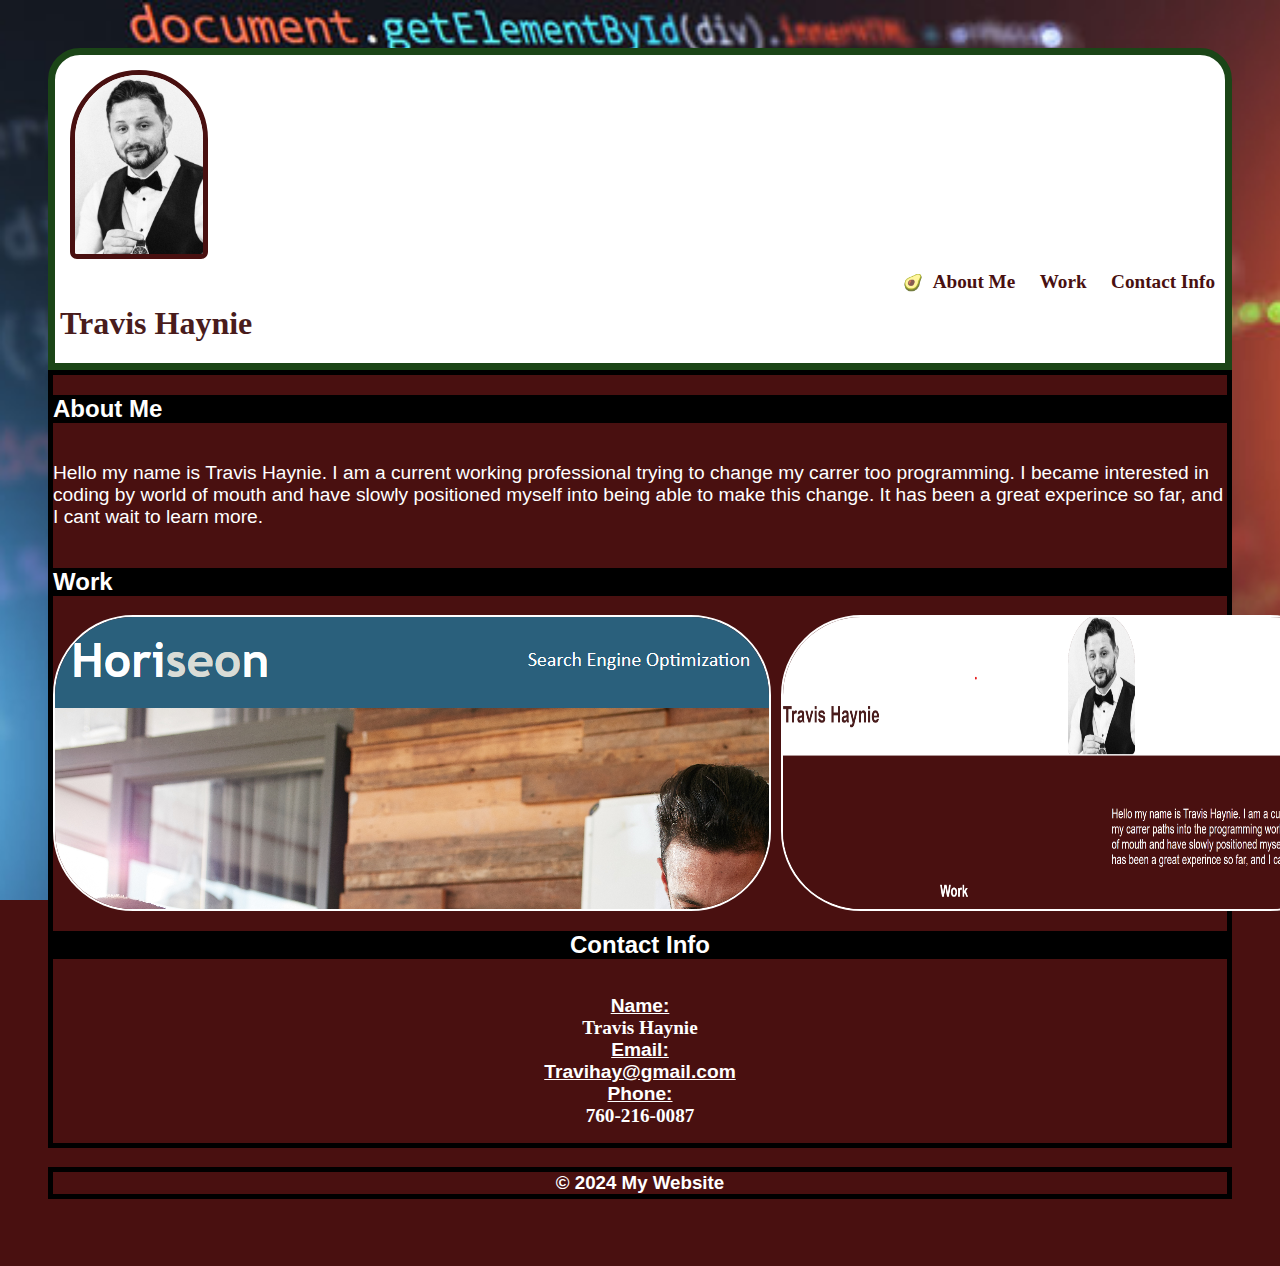
==== index.html @ 45ec3ac9 "changes to html" ====
<!DOCTYPE html>
<html lang="en">
<head>
    <meta charset="UTF-8">
    <meta name="viewport" content="width=device-width, initial-scale=1.0">
    <title>Portfolio</title>
    <link rel="stylesheet" href="./assets/css/style.css" />
</head>
<body>
    <header>
        <img  class= "photo" src="./assets/imgs/IMG_0904.JPG" alt="photo of a person">
      <h1>Travis Haynie</h1>
            <nav>
                <ul>
                     <a href="style.css"><a href="#About-me"><li>About Me</li></a></a>
                     <a href="#work-info"><li>Work</li></a>
                     <a href="#Contact-info"><li>Contact Info</li></a>
                </ul>
                
            </nav>
    </header>
    <main class="picture">
        <article class="containter-1">
            <section>
           <h2 id="About-me">About Me</h2>
                <p class="about-me">Hello my name is Travis Haynie. I am a current working professional trying to change my carrer too programming. I became interested in coding by world of mouth and have slowly positioned myself into being able to make this change. It has been a great experince so far, and I cant wait to learn more.</p>
            </section>
            </article>
       <article>
            <section>
        <h2 class="work-info" id="work-info">Work</h2>
            <a class="git-hub" href="https://travishaynie.github.io/MindGAMES-1/">
                <div>
                <img class="horiseon" src="./assets/imgs/Screenshot 2024-05-18 192014.png" alt="group of people sitting around at table looking at stuff">
                <img  class= portfolio src="./assets/imgs/portfolio picture.png" alt="picture of a portfolio page">
                </div>
            </a>
            </section>
       </article>
       <article>
            <section>
                
                <h2 class="contact-info" id="Contact-info">Contact Info</h2>
                    <ul class="contact">
                        <li class="contact"><strong>Name:</strong>Travis Haynie</li>
                        <li class="contact"><strong>Email:</strong><a class="email" href="mailto:Travihay@gmail.com"> Travihay@gmail.com</a></li>
                        <li class="contact"><strong>Phone:</strong>760-216-0087</li>
                    </ul>
              </section>
       </article>
    </main>
    <footer>
        <h3>
            <p class="footer">&copy; 2024 My Website</p>
        </h3>
    </footer>
</body>
</html>
---- assets/css/style.css ----
:root {
    --light:white;
    --dark: rgb(27, 69, 23);
    --med: rgb(73, 16, 16);
}

* {
    background-color:var(--med);
    font-family:sans-serif;
    color:var(--light);
}

body {
    margin: 0;
    padding: 3rem;
    background: url('../imgs/360_F_225084966_hhswkk9GgkAKcr2p1n69aaiI1jETbZO9.jpg') no-repeat center center fixed;
    background-size: cover;
    background-color:var(--med);
    
}


header {
     display:flex;
     flex-direction: row;
      justify-content:space-between;
      background-color:var(--light);
      border-bottom: 5px solid black;
      font-family: serif;
      border-radius: 2rem 2rem 0em 0rem;
      border: 7px solid var(--dark);
}

 h1 { 
    background-color: var(--light);
    margin-top:250px;
    margin-left:5px;
    font-family:serif;
    text-align: center;
    color:rgb(73, 28, 28);
}

.photo {
    top:70px;
    left:70px;
    width: 10%;
    border-radius:10rem 10rem 1rem 1rem;
    position: absolute;
    border:5px solid var(--med);
}

 nav {
    margin-top:200px;
    background-color:var;
    background-color: var(--light);
}

ul {
    align-items: end;
    background-color: var(--light);
}

a[href$="style.css"]::before {
    content:"🥑";
    display: inline-block;
    background-color: var(--light);
}

li {
    display:inline;
    padding: 0 10px;
    font-size: larger;
    font-weight: bold;
    font-family:serif;
    background-color: var(--light);
    color:var(--med);
}

li:hover {
    color:var(--dark);
}

a:hover {
    color:var(--dark);
    cursor: grab;
}


section {
    display:flex;
    flex-direction: column;
    flex-wrap: wrap;
    justify-content:center;
    
}

main {
    border:5px solid black;
}
h2 {
    color:var(--light);
    background-color: black;
   
    
}

.about-me {
    font-size: larger;
    text-decoration:none;
}


.horiseon {
    border-radius: 5rem;
    border: 2px solid;
    margin:auto; 
    transition: box-shadow .1;
}

 .horiseon:hover, .portfolio:hover {
    box-shadow: 0 0 20px greenyellow;
}

.git-hub {
    background-color: var(--med);
}

div {
    display: flex;
    justify-content: space-around;
    margin-right:20px;

    
}
.portfolio {
    width: 49%;
    border-radius:5rem;
    border: 2px solid;
    margin-left:10px;
    transition: 0.5s ease-in-out;
 
}

h2:hover {
    color:var(--dark);
}

.contact {
    display:flex;
    flex-direction:column;
    background-color: var(--med);
    color:var(--light);
    align-items: center;
    margin-right:20px;
}

.contact-info {
    text-align: center;
}

strong {
    text-decoration: underline;
}

footer {
    text-align: center;
    margin:0;
}

.footer {
    border: 5px solid black;
}
@media screen and (max-width: 1000px) {
  
    header {
        display:flex;
        flex-direction: column;
        align-items: center;
        width: 98%;
    }
    
    .photo {
        justify-content: center;
        position: relative;
        margin-right: 125px;
        margin-bottom: 100px;
    }

     a {
        background-color: var(--light);
    }
    .email {
        background-color: var(--med);
    }

    li {
        margin-right:30px;
    }
  

    nav > .code {
        display: block;
        position:absolute;
        top: 0;
        left: 0;
        width: 100%;
        height: 100%;
        min-height: 100vh;
        object-fit: cover;
        z-index: -1;
    }

    nav {
        margin:0;
    }
    
    h1 {
        margin:auto;
        text-align: center;
        
    }

    section {
    display: flex;
    text-align: center;
  }


    .portfolio, .horiseon{
   width:50%;
   position: static;
  }

}

@media screen and (max-width: 750px) {
    header{
        display:flex;
        flex-direction: column;
        align-items: center;
        width: 97%;
    }

}
    
@media screen and (max-width: 600px) {
    header{
        display:flex;
        flex-direction: column;
        align-items: center;
        width: 96%;
    }
    ul {
        display: flex;
        flex-wrap: wrap;
        
    }

    li {
        align-items: end;
        margin:0;
       
    }

    a[href$="style.css"]::before {
        content:"🥑";
        display: inline;
        background-color: var(--light);
    }
    



}
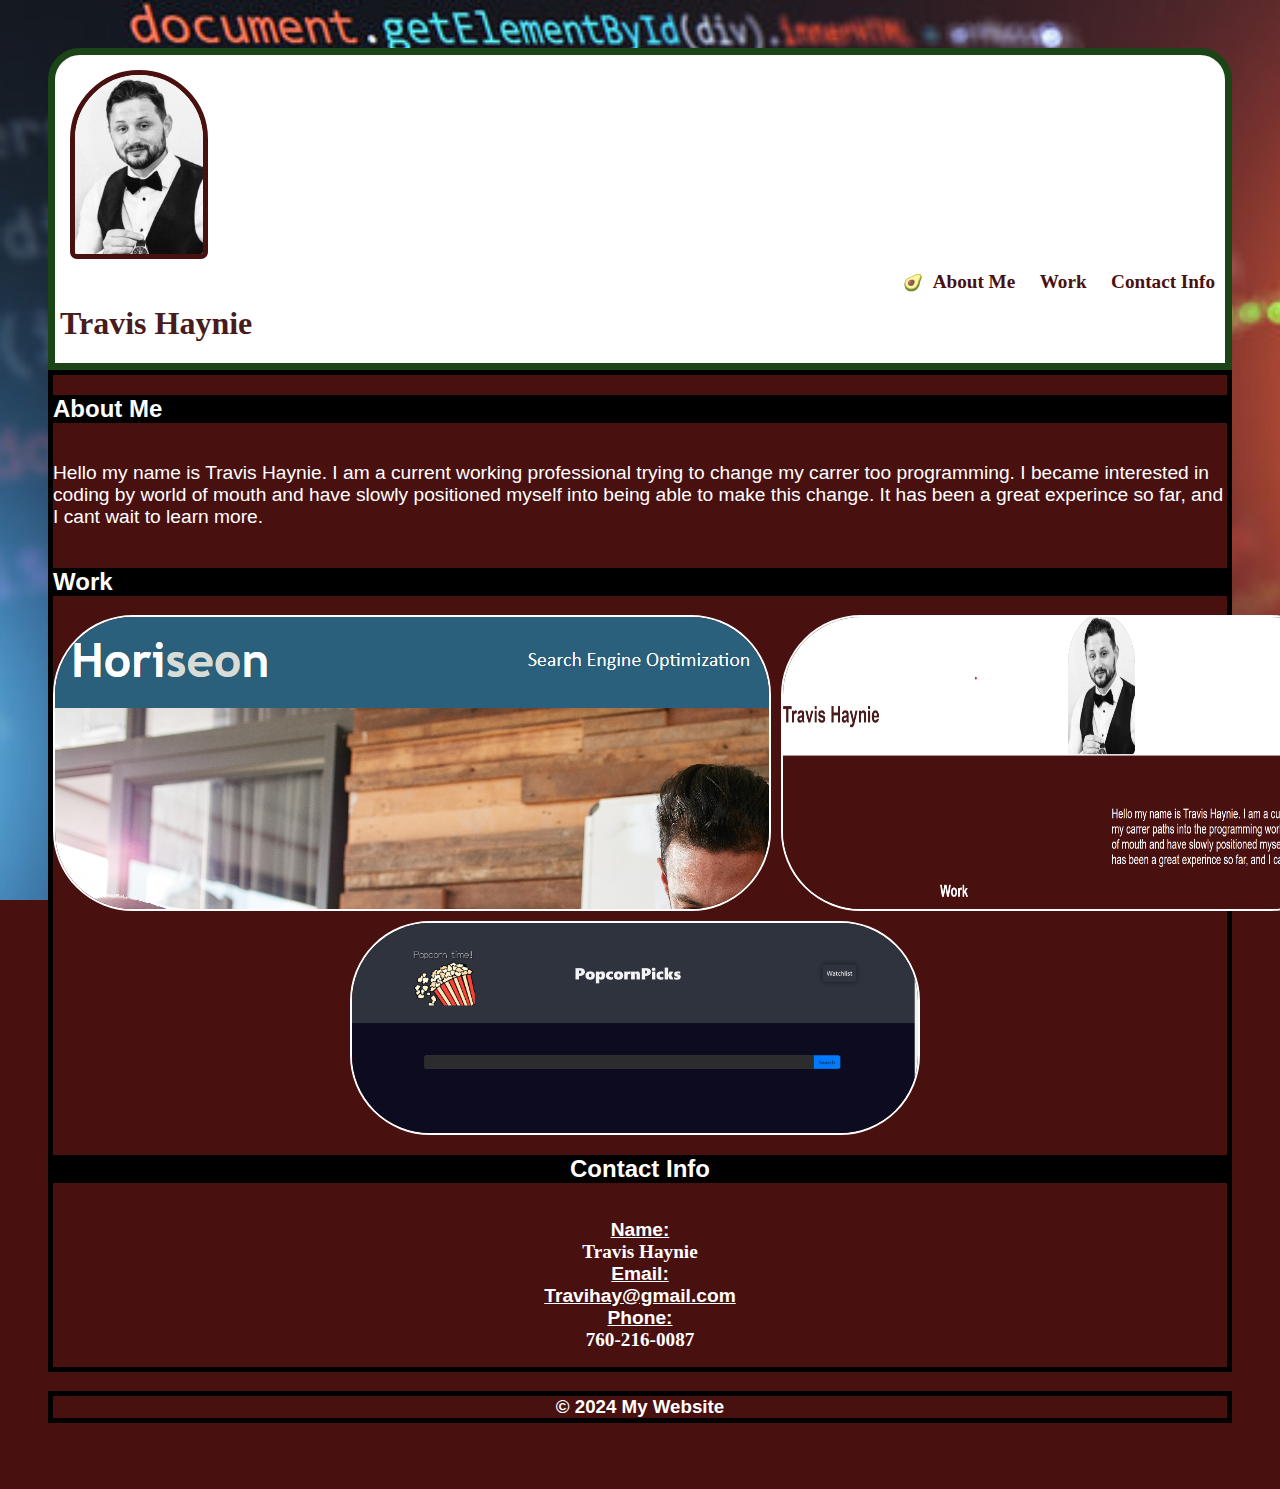
==== commit 4487fd7c: "added my project 1 to my portfolio" ====
--- a/index.html
+++ b/index.html
@@ -32,7 +32,13 @@
             <a class="git-hub" href="https://travishaynie.github.io/MindGAMES-1/">
                 <div>
                 <img class="horiseon" src="./assets/imgs/Screenshot 2024-05-18 192014.png" alt="group of people sitting around at table looking at stuff">
-                <img  class= portfolio src="./assets/imgs/portfolio picture.png" alt="picture of a portfolio page">
+                <img  class= "portfolio" src="./assets/imgs/portfolio picture.png" alt="picture of a portfolio page">
+                
+                </div>
+            </a>
+            <a href="https://robert-ulloa.github.io/PopcornPicks/">
+                <div>
+                    <img  class= "project" src="./assets/imgs/porfolio project.png" alt="picture of a project-1 page">
                 </div>
             </a>
             </section>
--- a/assets/css/style.css
+++ b/assets/css/style.css
@@ -97,6 +97,7 @@
 main {
     border:5px solid black;
 }
+
 h2 {
     color:var(--light);
     background-color: black;
@@ -117,7 +118,7 @@
     transition: box-shadow .1;
 }
 
- .horiseon:hover, .portfolio:hover {
+ .horiseon:hover, .portfolio:hover, .project:hover {
     box-shadow: 0 0 20px greenyellow;
 }
 
@@ -139,6 +140,16 @@
     margin-left:10px;
     transition: 0.5s ease-in-out;
  
+}
+
+.project{
+    border-radius:5rem;
+    border: 2px solid;
+    margin-left:10px;
+    transition: 0.5s ease-in-out;
+    margin-top:10px;
+    
+    width:49%;
 }
 
 h2:hover {
@@ -234,7 +245,7 @@
 }
 
 @media screen and (max-width: 750px) {
-    header{
+    header {
         display:flex;
         flex-direction: column;
         align-items: center;
@@ -244,7 +255,7 @@
 }
     
 @media screen and (max-width: 600px) {
-    header{
+    header {
         display:flex;
         flex-direction: column;
         align-items: center;
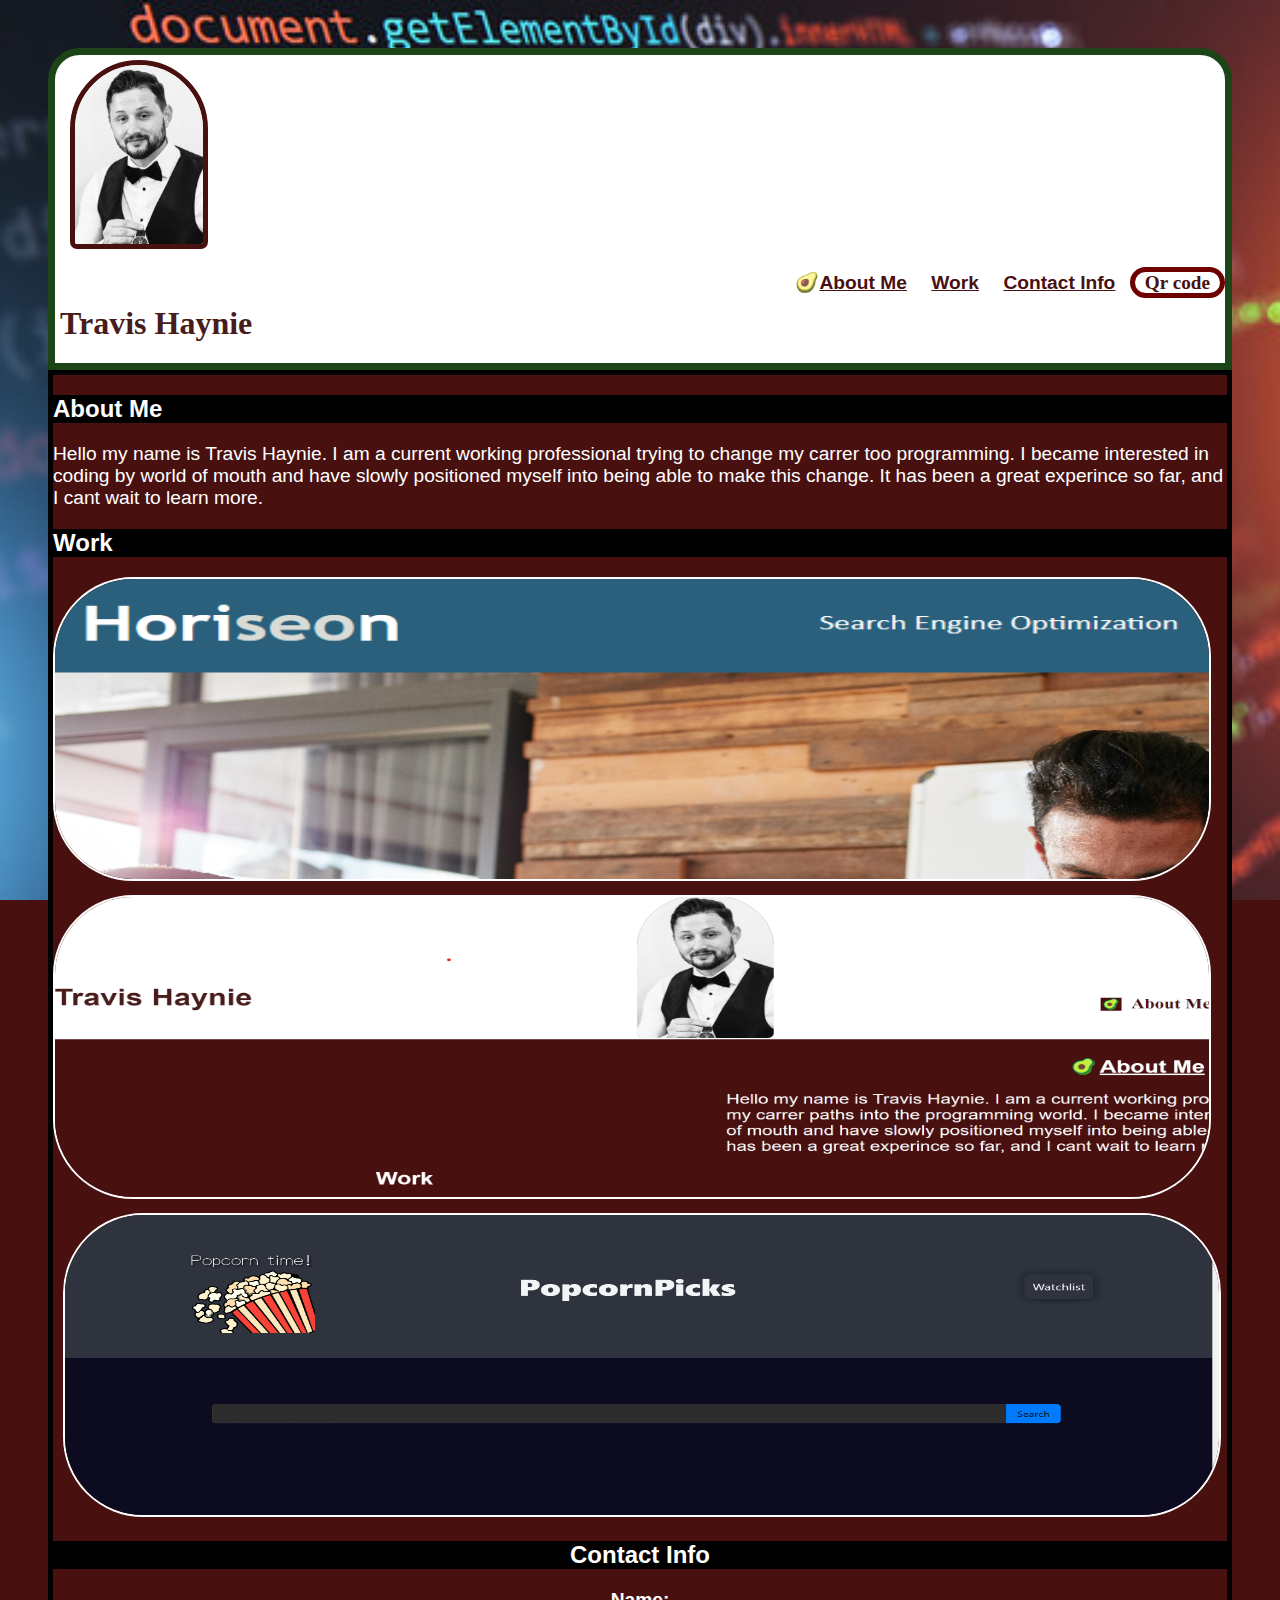
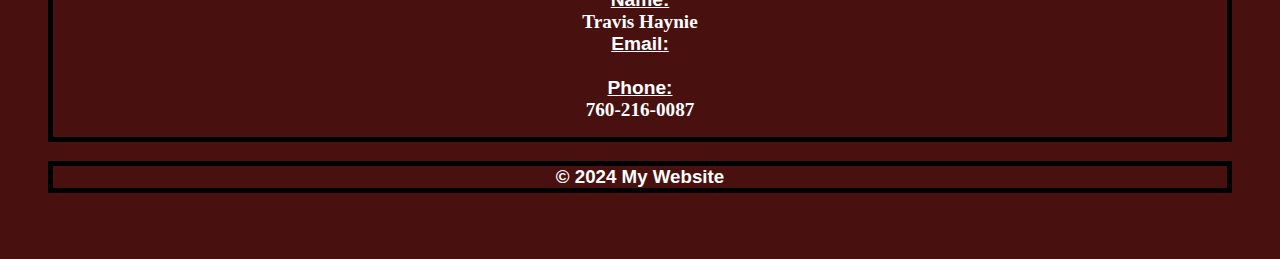
==== commit 1be18a2d: "added qr code and changes css and html" ====
--- a/index.html
+++ b/index.html
@@ -1,59 +1,72 @@
 <!DOCTYPE html>
 <html lang="en">
+
 <head>
     <meta charset="UTF-8">
     <meta name="viewport" content="width=device-width, initial-scale=1.0">
     <title>Portfolio</title>
     <link rel="stylesheet" href="./assets/css/style.css" />
+    
 </head>
+
 <body>
     <header>
-        <img  class= "photo" src="./assets/imgs/IMG_0904.JPG" alt="photo of a person">
-      <h1>Travis Haynie</h1>
-            <nav>
-                <ul>
-                     <a href="style.css"><a href="#About-me"><li>About Me</li></a></a>
-                     <a href="#work-info"><li>Work</li></a>
-                     <a href="#Contact-info"><li>Contact Info</li></a>
-                </ul>
-                
-            </nav>
+        <img class="photo" src="./assets/imgs/IMG_0904.JPG" alt="photo of a person">
+        <h1>Travis Haynie</h1>
+        <nav>
+            <ul>
+                <li class="custom-link"><a href="#About-me">About Me</a></li>
+                <li><a href="#work-info">Work</a></li>
+                <li><a href="#Contact-info">Contact Info</a></li>
+                 <li  class="qr"> <img class="qrCode" src="./assets/imgs/pop corn.png" alt="qr code"> Qr code
+                </li> 
+            </ul>
+
+        </nav>
     </header>
     <main class="picture">
         <article class="containter-1">
             <section>
-           <h2 id="About-me">About Me</h2>
-                <p class="about-me">Hello my name is Travis Haynie. I am a current working professional trying to change my carrer too programming. I became interested in coding by world of mouth and have slowly positioned myself into being able to make this change. It has been a great experince so far, and I cant wait to learn more.</p>
+                <h2 id="About-me">About Me</h2>
+                <p class="about-me">Hello my name is Travis Haynie. I am a current working professional trying to change
+                    my carrer too programming. I became interested in coding by world of mouth and have slowly
+                    positioned myself into being able to make this change. It has been a great experince so far, and I
+                    cant wait to learn more.</p>
             </section>
-            </article>
-       <article>
+        </article>
+        <article>
             <section>
-        <h2 class="work-info" id="work-info">Work</h2>
-            <a class="git-hub" href="https://travishaynie.github.io/MindGAMES-1/">
-                <div>
-                <img class="horiseon" src="./assets/imgs/Screenshot 2024-05-18 192014.png" alt="group of people sitting around at table looking at stuff">
-                <img  class= "portfolio" src="./assets/imgs/portfolio picture.png" alt="picture of a portfolio page">
-                
+                <h2 class="work-info" id="work-info">Work</h2>
+
+                <div  class="work">
+                    <a class="git-hub" href="https://travishaynie.github.io/MindGAMES-1/">
+                        <img class="horiseon" src="./assets/imgs/Screenshot 2024-05-18 192014.png"
+                            alt="group of people sitting around at table looking at stuff">
+                    </a>
+
+                    <a class="git-hub" href="https://travishaynie.github.io/MindGAMES-1/">
+                        <img class="portfolio" src="./assets/imgs/portfolio picture.png"
+                            alt="picture of a portfolio page">
+                    </a>
+
+                    <a class="git-hub" href="https://robert-ulloa.github.io/PopcornPicks/">
+                        <img class="project" src="./assets/imgs/porfolio project.png" alt="picture of a project-1 page">
+                    </a>
                 </div>
-            </a>
-            <a href="https://robert-ulloa.github.io/PopcornPicks/">
-                <div>
-                    <img  class= "project" src="./assets/imgs/porfolio project.png" alt="picture of a project-1 page">
-                </div>
-            </a>
             </section>
-       </article>
-       <article>
+        </article>
+        <article>
             <section>
-                
+
                 <h2 class="contact-info" id="Contact-info">Contact Info</h2>
-                    <ul class="contact">
-                        <li class="contact"><strong>Name:</strong>Travis Haynie</li>
-                        <li class="contact"><strong>Email:</strong><a class="email" href="mailto:Travihay@gmail.com"> Travihay@gmail.com</a></li>
-                        <li class="contact"><strong>Phone:</strong>760-216-0087</li>
-                    </ul>
-              </section>
-       </article>
+                <ul class="contact">
+                    <li class="contact"><strong>Name:</strong>Travis Haynie</li>
+                    <li class="contact"><strong>Email:</strong><a class="email" href="mailto:Travihay@gmail.com">
+                            Travihay@gmail.com</a></li>
+                    <li class="contact"><strong>Phone:</strong>760-216-0087</li>
+                </ul>
+            </section>
+        </article>
     </main>
     <footer>
         <h3>
@@ -61,4 +74,5 @@
         </h3>
     </footer>
 </body>
+
 </html>--- a/assets/css/style.css
+++ b/assets/css/style.css
@@ -1,13 +1,13 @@
 :root {
-    --light:white;
+    --light: white;
     --dark: rgb(27, 69, 23);
     --med: rgb(73, 16, 16);
 }
 
 * {
-    background-color:var(--med);
-    font-family:sans-serif;
-    color:var(--light);
+    background-color: var(--med);
+    font-family: sans-serif;
+    color: var(--light);
 }
 
 body {
@@ -15,43 +15,84 @@
     padding: 3rem;
     background: url('../imgs/360_F_225084966_hhswkk9GgkAKcr2p1n69aaiI1jETbZO9.jpg') no-repeat center center fixed;
     background-size: cover;
-    background-color:var(--med);
-    
-}
-
+    background-color: var(--med);
+
+}
+
+a {
+    background-color: var(--white);
+    color:var(--med)
+}
 
 header {
-     display:flex;
-     flex-direction: row;
-      justify-content:space-between;
-      background-color:var(--light);
-      border-bottom: 5px solid black;
-      font-family: serif;
-      border-radius: 2rem 2rem 0em 0rem;
-      border: 7px solid var(--dark);
-}
-
- h1 { 
-    background-color: var(--light);
-    margin-top:250px;
-    margin-left:5px;
-    font-family:serif;
+    display: flex;
+    flex-direction: row;
+    justify-content: space-between;
+    background-color: var(--light);
+    border-bottom: 5px solid black;
+    font-family: serif;
+    border-radius: 2rem 2rem 0em 0rem;
+    border: 7px solid var(--dark);
+}
+
+.qr {
+    border: 5px solid rgb(111, 0, 0);
+    border-radius: 5rem;
+    margin-top: 50px;
+    height: 100px;
+    top: 100px;
+    right: 100px;
+    width: 10%;
+}
+
+.qrCode {
+    position: absolute;
+    top:50px;
+    display: none;
+    width: 100%;
+    background-color: var(--light);
+    margin-right: 150px;
+}
+
+.qr:hover {
+    color: white;
+}
+
+.qr:hover .qrCode {
+    display: block;
+    width: 20%;
+    background-color: rgba(240, 248, 255, 0);
+    position: absolute;
+    top:20px;
+    right:500px;
+
+
+}
+
+
+
+
+h1 {
+    background-color: var(--light);
+    margin-top: 250px;
+    margin-left: 5px;
+    font-family: serif;
     text-align: center;
-    color:rgb(73, 28, 28);
+    color: rgb(73, 28, 28);
 }
 
 .photo {
-    top:70px;
-    left:70px;
+    top: 60px;
+    left: 70px;
     width: 10%;
-    border-radius:10rem 10rem 1rem 1rem;
+    border-radius: 10rem 10rem 1rem 1rem;
     position: absolute;
-    border:5px solid var(--med);
-}
-
- nav {
-    margin-top:200px;
-    background-color:var;
+    border: 5px solid var(--med);
+}
+
+nav {
+    margin-top: 200px;
+    background-color: var;
     background-color: var(--light);
 }
 
@@ -60,65 +101,86 @@
     background-color: var(--light);
 }
 
-a[href$="style.css"]::before {
-    content:"🥑";
+ul li.custom-link a[href="#About-me"]::before {
+    content: "🥑";
     display: inline-block;
     background-color: var(--light);
 }
 
 li {
-    display:inline;
+    display: inline;
     padding: 0 10px;
     font-size: larger;
     font-weight: bold;
-    font-family:serif;
-    background-color: var(--light);
-    color:var(--med);
+    font-family: serif;
+    background-color: var(--light);
+    color: var(--med);
 }
 
 li:hover {
-    color:var(--dark);
+    color: var(--dark);
 }
 
 a:hover {
-    color:var(--dark);
+    color: var(--dark);
     cursor: grab;
 }
 
-
+/* 
 section {
-    display:flex;
+    display: flex;
     flex-direction: column;
     flex-wrap: wrap;
-    justify-content:center;
-    
-}
+    justify-content: center;
+
+} */
 
 main {
-    border:5px solid black;
+    border: 5px solid black;
 }
 
 h2 {
-    color:var(--light);
+    color: var(--light);
     background-color: black;
-   
-    
+
+
+}
+
+.work {
+    display: flex;
+    flex-direction: column;
+
 }
 
 .about-me {
     font-size: larger;
-    text-decoration:none;
+    text-decoration: none;
 }
 
 
 .horiseon {
+    width: 100%;
     border-radius: 5rem;
     border: 2px solid;
-    margin:auto; 
+    margin: auto;
+    height: 300px;
     transition: box-shadow .1;
 }
 
- .horiseon:hover, .portfolio:hover, .project:hover {
+.portfolio {
+    width: 100%;
+    border-radius: 5rem;
+    border: 2px solid;
+    height: 300px;
+    margin-top: 10px;
+    transition: 0.5s ease-in-out;
+
+}
+
+
+.horiseon:hover,
+.portfolio:hover,
+.project:hover {
     box-shadow: 0 0 20px greenyellow;
 }
 
@@ -129,40 +191,33 @@
 div {
     display: flex;
     justify-content: space-around;
-    margin-right:20px;
-
-    
-}
-.portfolio {
-    width: 49%;
-    border-radius:5rem;
+    margin-right: 20px;
+
+
+}
+
+
+.project {
+    border-radius: 5rem;
     border: 2px solid;
-    margin-left:10px;
+    margin-left: 10px;
     transition: 0.5s ease-in-out;
- 
-}
-
-.project{
-    border-radius:5rem;
-    border: 2px solid;
-    margin-left:10px;
-    transition: 0.5s ease-in-out;
-    margin-top:10px;
-    
-    width:49%;
+    margin-top: 10px;
+    width: 100%;
+    height: 300px;
 }
 
 h2:hover {
-    color:var(--dark);
+    color: var(--dark);
 }
 
 .contact {
-    display:flex;
-    flex-direction:column;
+    display: flex;
+    flex-direction: column;
     background-color: var(--med);
-    color:var(--light);
+    color: var(--light);
     align-items: center;
-    margin-right:20px;
+    margin-right: 20px;
 }
 
 .contact-info {
@@ -175,21 +230,22 @@
 
 footer {
     text-align: center;
-    margin:0;
+    margin: 0;
 }
 
 .footer {
     border: 5px solid black;
 }
+
 @media screen and (max-width: 1000px) {
-  
+
     header {
-        display:flex;
+        display: flex;
         flex-direction: column;
         align-items: center;
         width: 98%;
     }
-    
+
     .photo {
         justify-content: center;
         position: relative;
@@ -197,21 +253,22 @@
         margin-bottom: 100px;
     }
 
-     a {
+    a {
         background-color: var(--light);
     }
+
     .email {
         background-color: var(--med);
     }
 
     li {
-        margin-right:30px;
-    }
-  
-
-    nav > .code {
+        margin-right: 30px;
+    }
+
+
+    nav>.code {
         display: block;
-        position:absolute;
+        position: absolute;
         top: 0;
         left: 0;
         width: 100%;
@@ -222,72 +279,88 @@
     }
 
     nav {
-        margin:0;
-    }
-    
+        margin: 0;
+    }
+
     h1 {
-        margin:auto;
+        margin: auto;
         text-align: center;
-        
-    }
-
-    section {
-    display: flex;
-    text-align: center;
-  }
-
-
-    .portfolio, .horiseon{
-   width:50%;
-   position: static;
-  }
-
-}
+
+    }
+
+
+    .qr:hover .qrCode {
+        display: block;
+        width: 100%;
+        background-color: rgba(240, 248, 255, 0);
+        position: absolute;
+        bottom:50px;
+        left:250px;
+    
+    }
+}
+
+
 
 @media screen and (max-width: 750px) {
     header {
-        display:flex;
+        display: flex;
         flex-direction: column;
         align-items: center;
         width: 97%;
     }
 
-}
-    
+
+    .qr:hover .qrCode {
+        display: block;
+        width: 20%;
+        background-color: rgba(240, 248, 255, 0);
+        position: absolute;
+        top:150px;
+        right:3px;
+    
+    
+    }
+
+}
+
 @media screen and (max-width: 600px) {
     header {
-        display:flex;
+        display: flex;
         flex-direction: column;
         align-items: center;
         width: 96%;
     }
+
     ul {
         display: flex;
         flex-wrap: wrap;
-        
-    }
-
-    li {
-        align-items: end;
-        margin:0;
-       
-    }
+
+    }
+
+    .qr {
+      width: 10%;
+        border: none;
+        height: 100px;
+        top: 100px;
+        right: 100px;
+        width: 10%;
+    }
+    
 
     a[href$="style.css"]::before {
-        content:"🥑";
+        content: "🥑";
         display: inline;
         background-color: var(--light);
     }
-    
-
-
-
-}
-    
-
-
-
-
-
-    
-
+
+    .qr:hover .qrCode {
+        display: block;
+        width: 25%;
+        background-color: rgba(240, 248, 255, 0);
+        top:325px;
+        left:215px;
+    
+    }
+
+}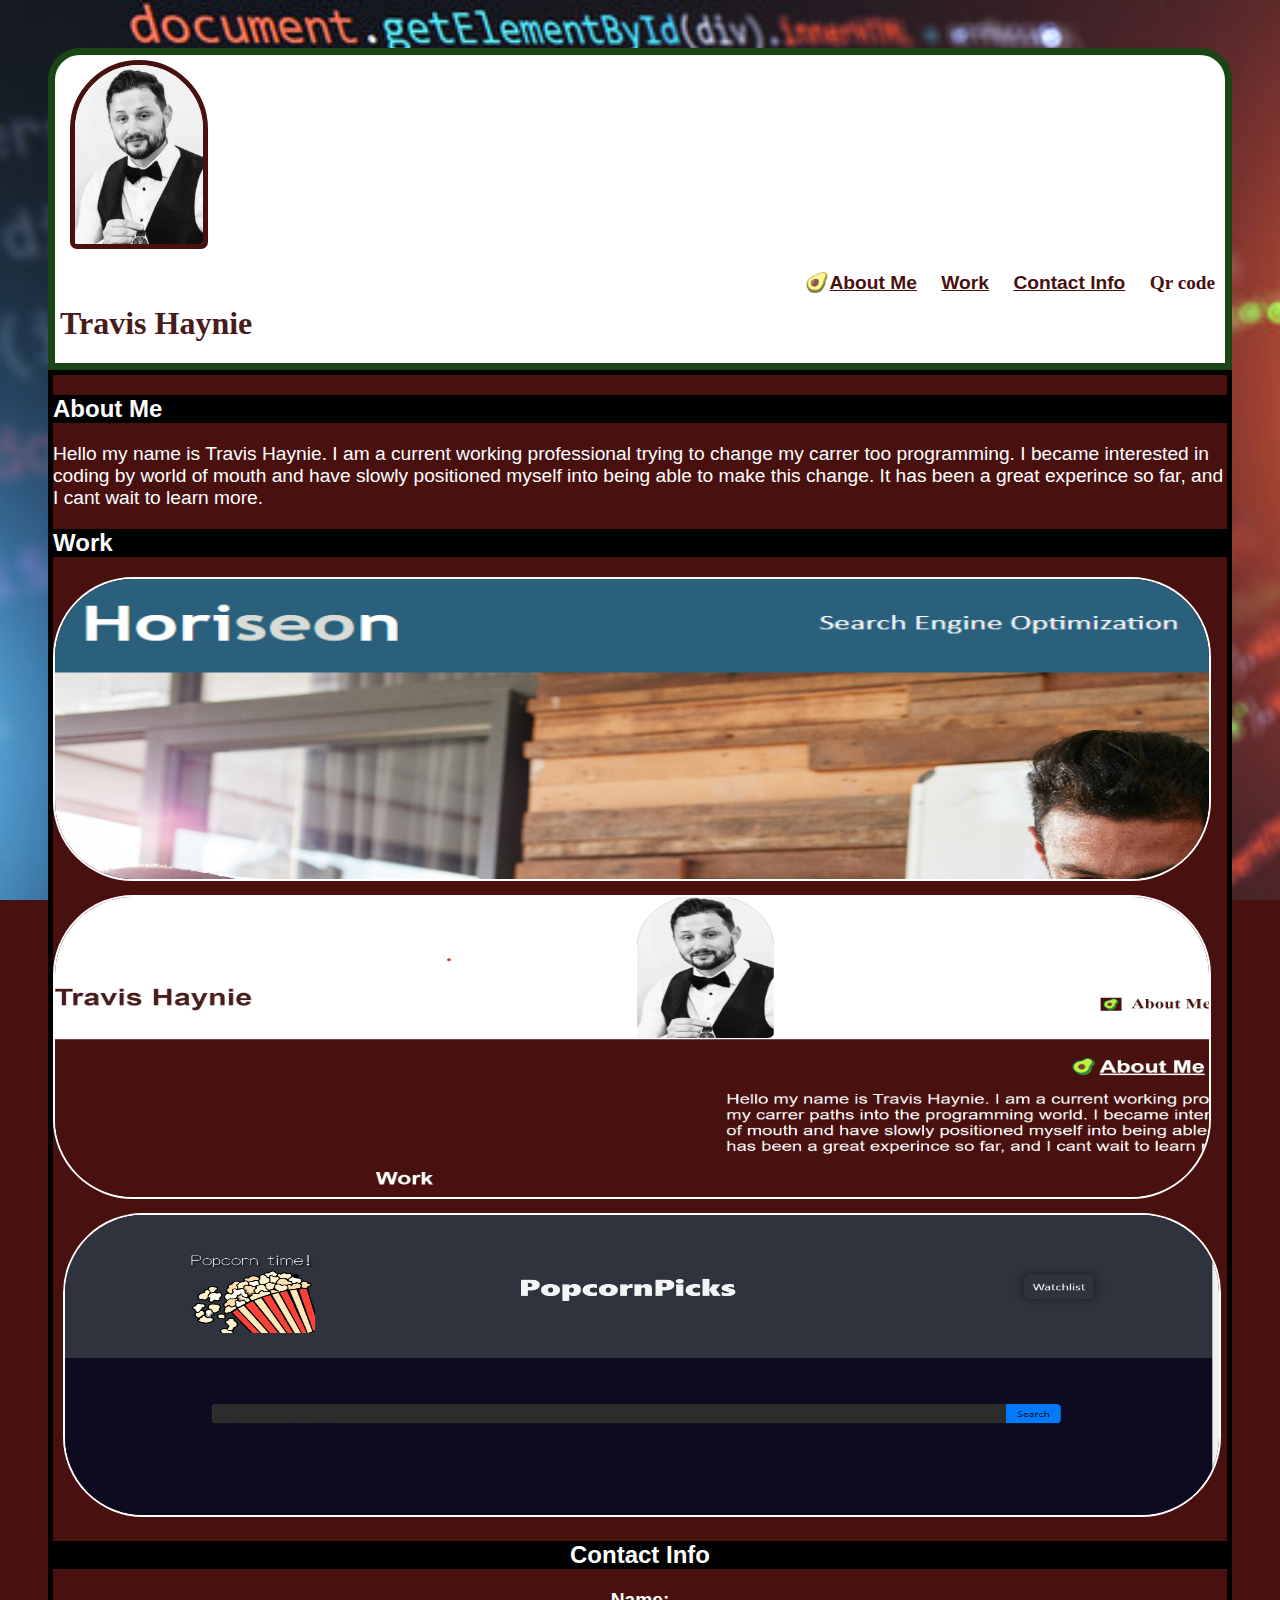
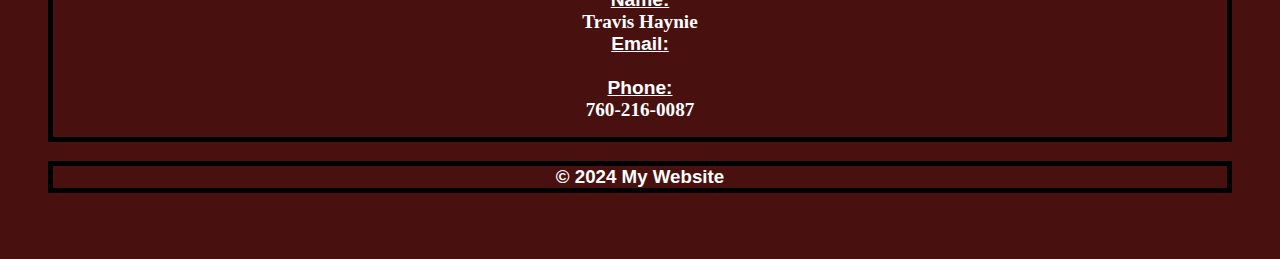
==== commit c8eea386: "change href" ====
--- a/index.html
+++ b/index.html
@@ -49,7 +49,7 @@
                             alt="picture of a portfolio page">
                     </a>
 
-                    <a class="git-hub" href="https://robert-ulloa.github.io/PopcornPicks/">
+                    <a class="git-hub" href="https://travishaynie.github.io/popcornpicks2/">
                         <img class="project" src="./assets/imgs/porfolio project.png" alt="picture of a project-1 page">
                     </a>
                 </div>
--- a/assets/css/style.css
+++ b/assets/css/style.css
@@ -36,7 +36,6 @@
 }
 
 .qr {
-    border: 5px solid rgb(111, 0, 0);
     border-radius: 5rem;
     margin-top: 50px;
     height: 100px;
@@ -363,4 +362,128 @@
     
     }
 
+}
+
+@media screen and (max-width: 380px) {
+    header {
+        display: flex;
+        flex-direction: column;
+        align-items: center;
+        width: 96%;
+    }
+
+  ul {
+    display: flex;
+    flex-direction: column;
+    align-items: center;
+}
+
+    li {
+        display: flex;
+        flex-direction: column;
+    }
+  
+    
+
+    a[href$="style.css"]::before {
+        content: "🥑";
+        display: inline;
+        background-color: var(--light);
+    }
+    .qr {
+        display: none;
+    }
+
+    .horiseon {
+        width: 100%;
+        border-radius: 5rem;
+        border: 2px solid;
+        margin: auto;
+        height: 200px;
+        transition: box-shadow .1;
+    }
+    
+    .portfolio {
+        width: 100%;
+        border-radius: 5rem;
+        border: 2px solid;
+        height: 200px;
+        margin-top: 10px;
+        transition: 0.5s ease-in-out;
+    
+    }
+
+    .project {
+        border-radius: 5rem;
+        border: 2px solid;
+        margin-left: 10px;
+        transition: 0.5s ease-in-out;
+        margin-top: 10px;
+        width: 100%;
+        height: 200px;
+    }
+    
+
+}
+
+@media screen and (max-height: 738px) {
+    header {
+        display: flex;
+        flex-direction: column;
+        align-items: center;
+        width: 96%;
+    }
+
+  ul {
+    display: flex;
+    flex-direction: column;
+    align-items: center;
+}
+
+    li {
+        display: flex;
+        flex-direction: column;
+    }
+  
+    
+
+    a[href$="style.css"]::before {
+        content: "🥑";
+        display: inline;
+        background-color: var(--light);
+    }
+    .qr {
+        display: none;
+    }
+
+    .horiseon {
+        width: 100%;
+        border-radius: 5rem;
+        border: 2px solid;
+        margin: auto;
+        height: 200px;
+        transition: box-shadow .1;
+    }
+    
+    .portfolio {
+        width: 100%;
+        border-radius: 5rem;
+        border: 2px solid;
+        height: 200px;
+        margin-top: 10px;
+        transition: 0.5s ease-in-out;
+    
+    }
+
+    .project {
+        border-radius: 5rem;
+        border: 2px solid;
+        margin-left: 10px;
+        transition: 0.5s ease-in-out;
+        margin-top: 10px;
+        width: 100%;
+        height: 200px;
+    }
+    
+
 }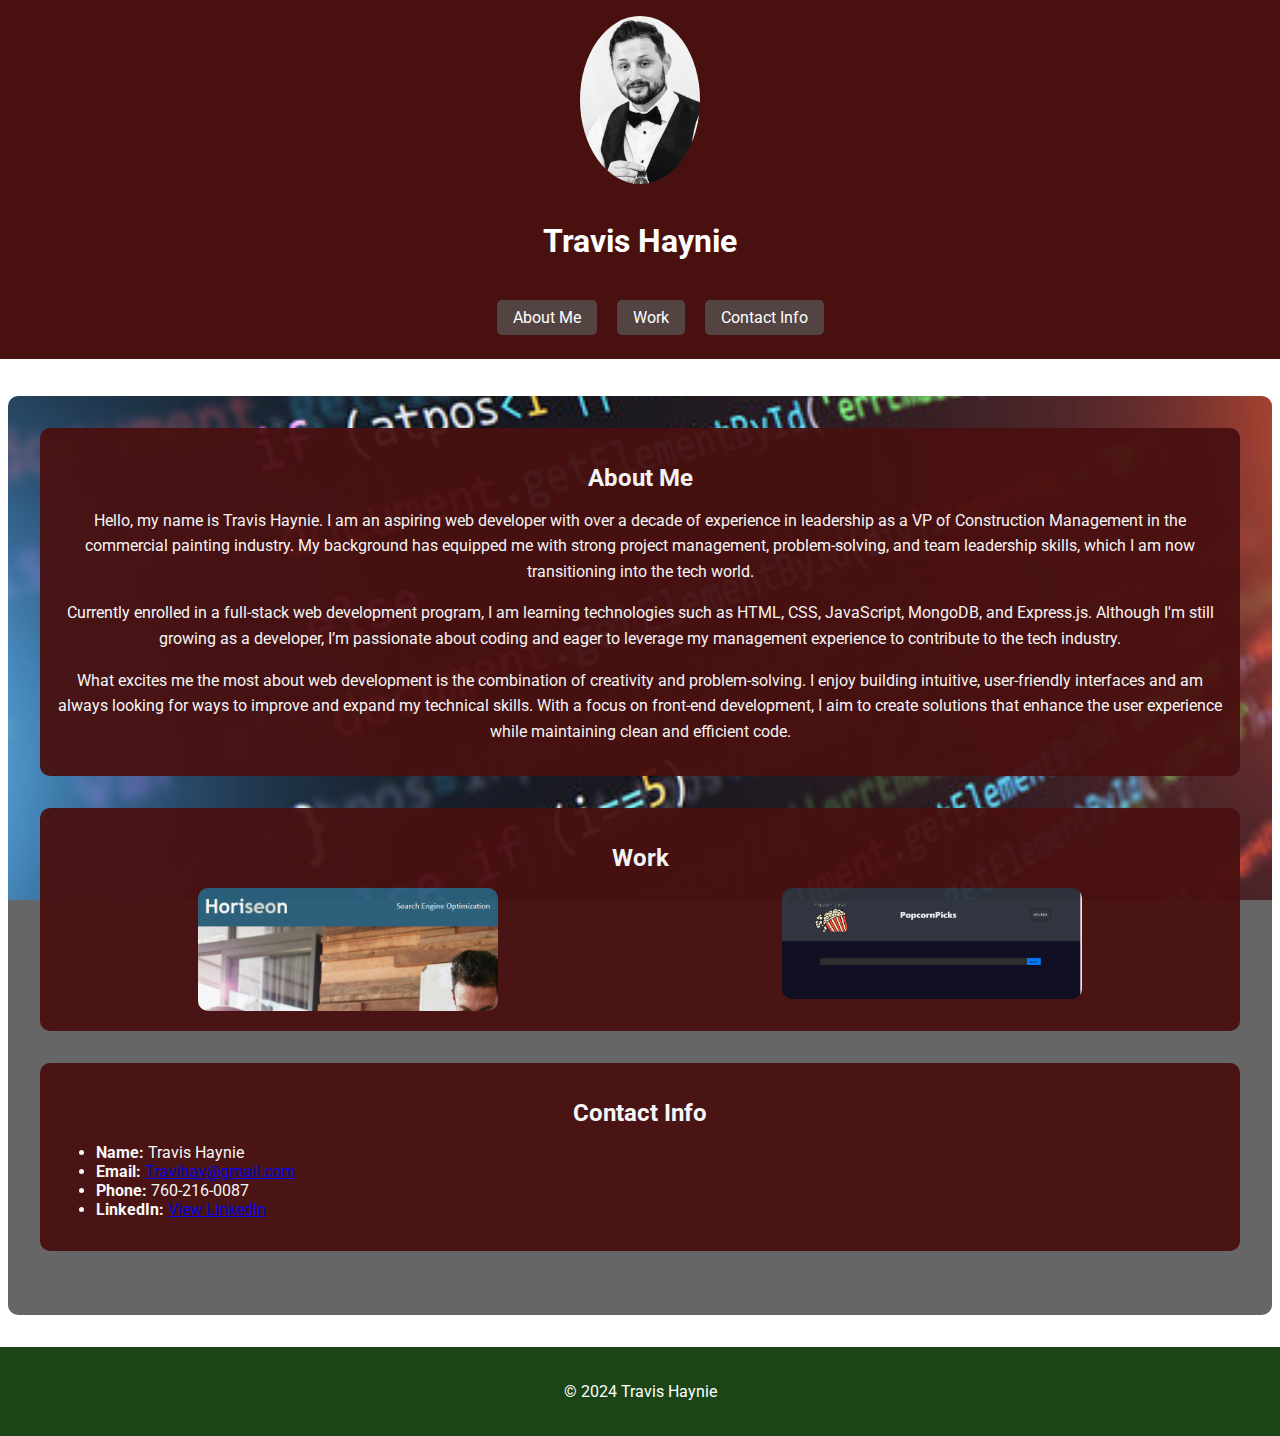
==== commit ff3509bd: "changed both html and css" ====
--- a/index.html
+++ b/index.html
@@ -4,75 +4,60 @@
 <head>
     <meta charset="UTF-8">
     <meta name="viewport" content="width=device-width, initial-scale=1.0">
-    <title>Portfolio</title>
+    <title>Travis Haynie Portfolio</title>
+    <link href="https://fonts.googleapis.com/css2?family=Roboto:wght@400;700&display=swap" rel="stylesheet">
     <link rel="stylesheet" href="./assets/css/style.css" />
-    
 </head>
 
 <body>
     <header>
-        <img class="photo" src="./assets/imgs/IMG_0904.JPG" alt="photo of a person">
-        <h1>Travis Haynie</h1>
+        <div class="header-content">
+            <img class="photo" src="./assets/imgs/IMG_0904.JPG" alt="Travis Haynie Photo">
+            <h1>Travis Haynie</h1>
+        </div>
         <nav>
             <ul>
-                <li class="custom-link"><a href="#About-me">About Me</a></li>
+                <li><a href="#About-me">About Me</a></li>
                 <li><a href="#work-info">Work</a></li>
                 <li><a href="#Contact-info">Contact Info</a></li>
-                 <li  class="qr"> <img class="qrCode" src="./assets/imgs/pop corn.png" alt="qr code"> Qr code
-                </li> 
             </ul>
-
         </nav>
     </header>
-    <main class="picture">
-        <article class="containter-1">
-            <section>
-                <h2 id="About-me">About Me</h2>
-                <p class="about-me">Hello my name is Travis Haynie. I am a current working professional trying to change
-                    my carrer too programming. I became interested in coding by world of mouth and have slowly
-                    positioned myself into being able to make this change. It has been a great experince so far, and I
-                    cant wait to learn more.</p>
-            </section>
-        </article>
-        <article>
-            <section>
-                <h2 class="work-info" id="work-info">Work</h2>
 
-                <div  class="work">
-                    <a class="git-hub" href="https://travishaynie.github.io/MindGAMES-1/">
-                        <img class="horiseon" src="./assets/imgs/Screenshot 2024-05-18 192014.png"
-                            alt="group of people sitting around at table looking at stuff">
-                    </a>
+    <main>
+        <section id="About-me" class="section">
+            <h2>About Me</h2>
+            <p>Hello, my name is Travis Haynie. I am an aspiring web developer with over a decade of experience in leadership as a VP of Construction Management in the commercial painting industry. My background has equipped me with strong project management, problem-solving, and team leadership skills, which I am now transitioning into the tech world.</p>
+            <p>Currently enrolled in a full-stack web development program, I am learning technologies such as HTML, CSS, JavaScript, MongoDB, and Express.js. Although I'm still growing as a developer, I’m passionate about coding and eager to leverage my management experience to contribute to the tech industry.</p>
+            <p>What excites me the most about web development is the combination of creativity and problem-solving. I enjoy building intuitive, user-friendly interfaces and am always looking for ways to improve and expand my technical skills. With a focus on front-end development, I aim to create solutions that enhance the user experience while maintaining clean and efficient code.</p>
+        </section>
 
-                    <a class="git-hub" href="https://travishaynie.github.io/MindGAMES-1/">
-                        <img class="portfolio" src="./assets/imgs/portfolio picture.png"
-                            alt="picture of a portfolio page">
-                    </a>
+        <section id="work-info" class="section">
+            <h2>Work</h2>
+            <div class="work">
+                <a class="git-hub" href="https://travishaynie.github.io/MindGAMES-1/">
+                    <img class="work-img" src="./assets/imgs/Screenshot 2024-05-18 192014.png" alt="Mind Games Project">
+                </a>
+                <a class="git-hub" href="https://travishaynie.github.io/popcornpicks2/">
+                    <img class="work-img" src="./assets/imgs/porfolio project.png" alt="Popcorn Picks Project">
+                </a>
+            </div>
+        </section>
 
-                    <a class="git-hub" href="https://travishaynie.github.io/popcornpicks2/">
-                        <img class="project" src="./assets/imgs/porfolio project.png" alt="picture of a project-1 page">
-                    </a>
-                </div>
-            </section>
-        </article>
-        <article>
-            <section>
+        <section id="Contact-info" class="section">
+            <h2>Contact Info</h2>
+            <ul>
+                <li><strong>Name:</strong> Travis Haynie</li>
+                <li><strong>Email:</strong> <a href="mailto:Travihay@gmail.com">Travihay@gmail.com</a></li>
+                <li><strong>Phone:</strong> 760-216-0087</li>
+                <li><strong>LinkedIn:</strong> <a href="https://www.linkedin.com/in/travis-haynie-472b42319/" target="_blank">View LinkedIn</a></li>
+            </ul>
+        </section>
+    </main>
 
-                <h2 class="contact-info" id="Contact-info">Contact Info</h2>
-                <ul class="contact">
-                    <li class="contact"><strong>Name:</strong>Travis Haynie</li>
-                    <li class="contact"><strong>Email:</strong><a class="email" href="mailto:Travihay@gmail.com">
-                            Travihay@gmail.com</a></li>
-                    <li class="contact"><strong>Phone:</strong>760-216-0087</li>
-                </ul>
-            </section>
-        </article>
-    </main>
     <footer>
-        <h3>
-            <p class="footer">&copy; 2024 My Website</p>
-        </h3>
+        <p>&copy; 2024 Travis Haynie</p>
     </footer>
 </body>
 
-</html>+</html>
--- a/assets/css/style.css
+++ b/assets/css/style.css
@@ -1,489 +1,118 @@
 :root {
     --light: white;
     --dark: rgb(27, 69, 23);
-    --med: rgb(73, 16, 16);
-}
-
-* {
-    background-color: var(--med);
-    font-family: sans-serif;
-    color: var(--light);
+    --med: rgb(73, 16, 16);  /* Maroon-red */
+    --accent: rgba(90, 90, 90, 0.7); /* Softer gray accent */
 }
 
 body {
+    font-family: 'Roboto', sans-serif;
+    color: var(--light);
     margin: 0;
-    padding: 3rem;
-    background: url('../imgs/360_F_225084966_hhswkk9GgkAKcr2p1n69aaiI1jETbZO9.jpg') no-repeat center center fixed;
-    background-size: cover;
-    background-color: var(--med);
-
-}
-
-a {
-    background-color: var(--white);
-    color:var(--med)
 }
 
 header {
     display: flex;
-    flex-direction: row;
-    justify-content: space-between;
-    background-color: var(--light);
-    border-bottom: 5px solid black;
-    font-family: serif;
-    border-radius: 2rem 2rem 0em 0rem;
-    border: 7px solid var(--dark);
+    flex-direction: column;
+    align-items: center;
+    padding: 1rem;
+    background-color: var(--med); /* Maroon-red for header */
+    border-bottom: 5px solid var(--light);
 }
 
-.qr {
-    border-radius: 5rem;
-    margin-top: 50px;
-    height: 100px;
-    top: 100px;
-    right: 100px;
-    width: 10%;
-}
-
-.qrCode {
-    position: absolute;
-    top:50px;
-    display: none;
-    width: 100%;
-    background-color: var(--light);
-    margin-right: 150px;
-}
-
-.qr:hover {
-    color: white;
-}
-
-.qr:hover .qrCode {
-    display: block;
-    width: 20%;
-    background-color: rgba(240, 248, 255, 0);
-    position: absolute;
-    top:20px;
-    right:500px;
-
-
-}
-
-
-
-
-h1 {
-    background-color: var(--light);
-    margin-top: 250px;
-    margin-left: 5px;
-    font-family: serif;
-    text-align: center;
-    color: rgb(73, 28, 28);
-}
-
-.photo {
-    top: 60px;
-    left: 70px;
-    width: 10%;
-    border-radius: 10rem 10rem 1rem 1rem;
-    position: absolute;
-    border: 5px solid var(--med);
-}
-
-nav {
-    margin-top: 200px;
-    background-color: var;
-    background-color: var(--light);
-}
-
-ul {
-    align-items: end;
-    background-color: var(--light);
-}
-
-ul li.custom-link a[href="#About-me"]::before {
-    content: "🥑";
-    display: inline-block;
-    background-color: var(--light);
-}
-
-li {
-    display: inline;
-    padding: 0 10px;
-    font-size: larger;
-    font-weight: bold;
-    font-family: serif;
-    background-color: var(--light);
-    color: var(--med);
-}
-
-li:hover {
-    color: var(--dark);
-}
-
-a:hover {
-    color: var(--dark);
-    cursor: grab;
-}
-
-/* 
-section {
-    display: flex;
-    flex-direction: column;
-    flex-wrap: wrap;
-    justify-content: center;
-
-} */
-
-main {
-    border: 5px solid black;
-}
-
-h2 {
-    color: var(--light);
-    background-color: black;
-
-
-}
-
-.work {
-    display: flex;
-    flex-direction: column;
-
-}
-
-.about-me {
-    font-size: larger;
-    text-decoration: none;
-}
-
-
-.horiseon {
-    width: 100%;
-    border-radius: 5rem;
-    border: 2px solid;
-    margin: auto;
-    height: 300px;
-    transition: box-shadow .1;
-}
-
-.portfolio {
-    width: 100%;
-    border-radius: 5rem;
-    border: 2px solid;
-    height: 300px;
-    margin-top: 10px;
-    transition: 0.5s ease-in-out;
-
-}
-
-
-.horiseon:hover,
-.portfolio:hover,
-.project:hover {
-    box-shadow: 0 0 20px greenyellow;
-}
-
-.git-hub {
-    background-color: var(--med);
-}
-
-div {
-    display: flex;
-    justify-content: space-around;
-    margin-right: 20px;
-
-
-}
-
-
-.project {
-    border-radius: 5rem;
-    border: 2px solid;
-    margin-left: 10px;
-    transition: 0.5s ease-in-out;
-    margin-top: 10px;
-    width: 100%;
-    height: 300px;
-}
-
-h2:hover {
-    color: var(--dark);
-}
-
-.contact {
-    display: flex;
-    flex-direction: column;
-    background-color: var(--med);
-    color: var(--light);
-    align-items: center;
-    margin-right: 20px;
-}
-
-.contact-info {
-    text-align: center;
-}
-
-strong {
-    text-decoration: underline;
-}
-
-footer {
-    text-align: center;
-    margin: 0;
-}
-
-.footer {
-    border: 5px solid black;
-}
-
-@media screen and (max-width: 1000px) {
-
-    header {
-        display: flex;
-        flex-direction: column;
-        align-items: center;
-        width: 98%;
-    }
-
-    .photo {
-        justify-content: center;
-        position: relative;
-        margin-right: 125px;
-        margin-bottom: 100px;
-    }
-
-    a {
-        background-color: var(--light);
-    }
-
-    .email {
-        background-color: var(--med);
-    }
-
-    li {
-        margin-right: 30px;
-    }
-
-
-    nav>.code {
-        display: block;
-        position: absolute;
-        top: 0;
-        left: 0;
-        width: 100%;
-        height: 100%;
-        min-height: 100vh;
-        object-fit: cover;
-        z-index: -1;
-    }
-
-    nav {
-        margin: 0;
-    }
-
-    h1 {
-        margin: auto;
-        text-align: center;
-
-    }
-
-
-    .qr:hover .qrCode {
-        display: block;
-        width: 100%;
-        background-color: rgba(240, 248, 255, 0);
-        position: absolute;
-        bottom:50px;
-        left:250px;
-    
-    }
-}
-
-
-
-@media screen and (max-width: 750px) {
-    header {
-        display: flex;
-        flex-direction: column;
-        align-items: center;
-        width: 97%;
-    }
-
-
-    .qr:hover .qrCode {
-        display: block;
-        width: 20%;
-        background-color: rgba(240, 248, 255, 0);
-        position: absolute;
-        top:150px;
-        right:3px;
-    
-    
-    }
-
-}
-
-@media screen and (max-width: 600px) {
-    header {
-        display: flex;
-        flex-direction: column;
-        align-items: center;
-        width: 96%;
-    }
-
-    ul {
-        display: flex;
-        flex-wrap: wrap;
-
-    }
-
-    .qr {
-      width: 10%;
-        border: none;
-        height: 100px;
-        top: 100px;
-        right: 100px;
-        width: 10%;
-    }
-    
-
-    a[href$="style.css"]::before {
-        content: "🥑";
-        display: inline;
-        background-color: var(--light);
-    }
-
-    .qr:hover .qrCode {
-        display: block;
-        width: 25%;
-        background-color: rgba(240, 248, 255, 0);
-        top:325px;
-        left:215px;
-    
-    }
-
-}
-
-@media screen and (max-width: 380px) {
-    header {
-        display: flex;
-        flex-direction: column;
-        align-items: center;
-        width: 96%;
-    }
-
-  ul {
+.header-content {
     display: flex;
     flex-direction: column;
     align-items: center;
 }
 
-    li {
-        display: flex;
-        flex-direction: column;
-    }
-  
-    
-
-    a[href$="style.css"]::before {
-        content: "🥑";
-        display: inline;
-        background-color: var(--light);
-    }
-    .qr {
-        display: none;
-    }
-
-    .horiseon {
-        width: 100%;
-        border-radius: 5rem;
-        border: 2px solid;
-        margin: auto;
-        height: 200px;
-        transition: box-shadow .1;
-    }
-    
-    .portfolio {
-        width: 100%;
-        border-radius: 5rem;
-        border: 2px solid;
-        height: 200px;
-        margin-top: 10px;
-        transition: 0.5s ease-in-out;
-    
-    }
-
-    .project {
-        border-radius: 5rem;
-        border: 2px solid;
-        margin-left: 10px;
-        transition: 0.5s ease-in-out;
-        margin-top: 10px;
-        width: 100%;
-        height: 200px;
-    }
-    
-
+header img {
+    border-radius: 50%;
+    width: 120px;
+    margin-bottom: 1rem;
 }
 
-@media screen and (max-height: 738px) {
-    header {
-        display: flex;
-        flex-direction: column;
-        align-items: center;
-        width: 96%;
-    }
-
-  ul {
-    display: flex;
-    flex-direction: column;
-    align-items: center;
+header h1 {
+    color: var(--light);
+    font-family: 'Roboto', sans-serif;
+    margin-bottom: 1rem;
 }
 
-    li {
-        display: flex;
-        flex-direction: column;
-    }
-  
-    
+nav {
+    margin-top: 1rem;
+}
 
-    a[href$="style.css"]::before {
-        content: "🥑";
-        display: inline;
-        background-color: var(--light);
-    }
-    .qr {
-        display: none;
-    }
+nav ul {
+    display: flex;
+    gap: 20px;
+}
 
-    .horiseon {
-        width: 100%;
-        border-radius: 5rem;
-        border: 2px solid;
-        margin: auto;
-        height: 200px;
-        transition: box-shadow .1;
-    }
-    
-    .portfolio {
-        width: 100%;
-        border-radius: 5rem;
-        border: 2px solid;
-        height: 200px;
-        margin-top: 10px;
-        transition: 0.5s ease-in-out;
-    
-    }
+nav ul li {
+    list-style: none;
+}
 
-    .project {
-        border-radius: 5rem;
-        border: 2px solid;
-        margin-left: 10px;
-        transition: 0.5s ease-in-out;
-        margin-top: 10px;
-        width: 100%;
-        height: 200px;
-    }
-    
+nav ul li a {
+    color: var(--light);
+    background-color: var(--accent);
+    padding: 0.5rem 1rem;
+    border-radius: 5px;
+    text-decoration: none;
+}
 
-}+nav ul li a:hover {
+    background-color: var(--dark); /* Dark green for hover */
+}
+
+main {
+    padding: 2rem;
+    background: url('../imgs/360_F_225084966_hhswkk9GgkAKcr2p1n69aaiI1jETbZO9.jpg') no-repeat center center;
+    background-size: cover;
+    background-attachment: fixed;
+    margin: 2rem auto;
+    max-width: 1200px;
+    border-radius: 10px;
+    background-color: rgba(0, 0, 0, 0.6); /* Translucent overlay */
+}
+
+.section {
+    margin-bottom: 2rem;
+    padding: 1rem;
+    border-radius: 10px;
+    background-color: var(--med); /* Maroon-red for sections */
+    opacity: 0.95; /* Slight opacity for a lighter feel */
+}
+
+h2 {
+    text-align: center;
+    color: var(--light);
+    margin-bottom: 1rem;
+}
+
+p {
+    text-align: center;
+    line-height: 1.6;
+    color: var(--light);
+}
+
+.work {
+    display: flex;
+    justify-content: space-around;
+}
+
+.work img {
+    width: 100%;
+    max-width: 300px;
+    border-radius: 10px;
+    transition: box-shadow 0.3s ease-in-out;
+}
+
+.work img:hover {
+    box-shadow: 0 0 15px var(--light);
+}
+
+footer {
+    text-align: center;
+    padding: 1rem;
+    background-color: var(--dark);
+    color: var(--light);
+}
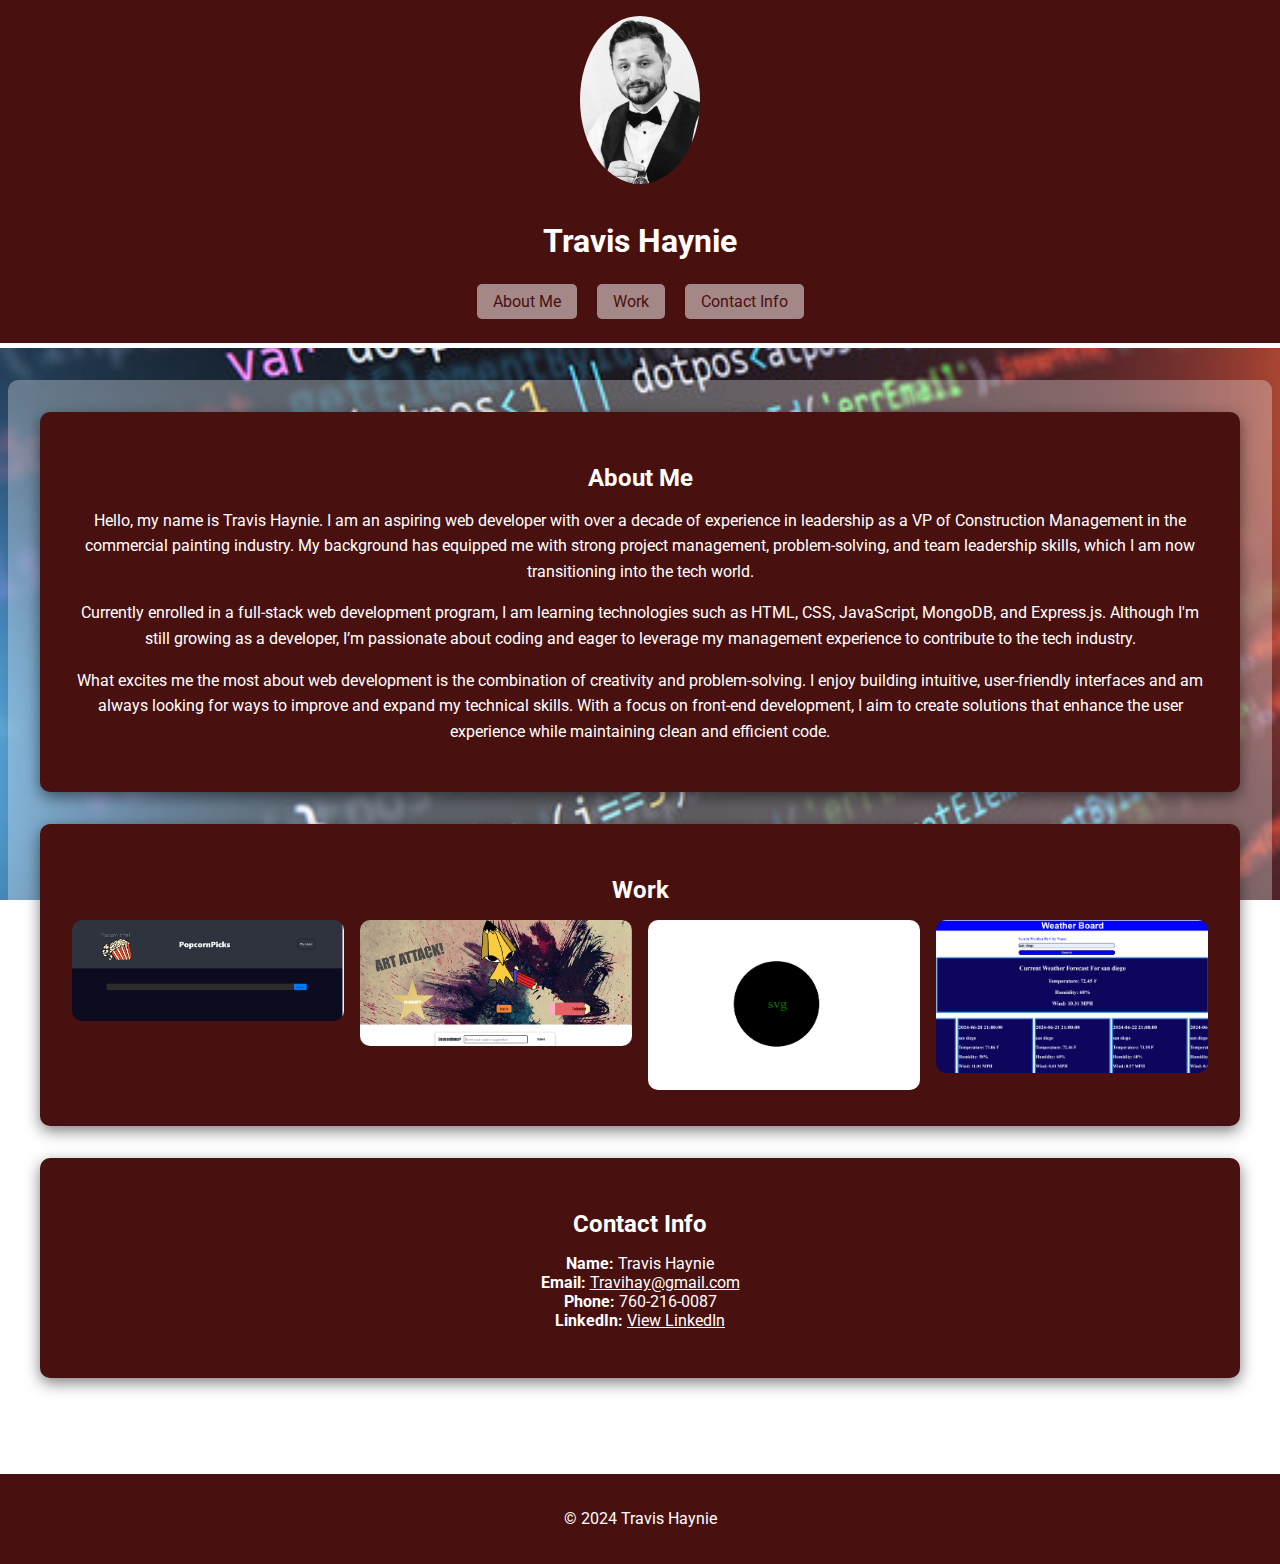
==== commit 05056476: "changed css and html again" ====
--- a/index.html
+++ b/index.html
@@ -34,12 +34,20 @@
 
         <section id="work-info" class="section">
             <h2>Work</h2>
-            <div class="work">
-                <a class="git-hub" href="https://travishaynie.github.io/MindGAMES-1/">
-                    <img class="work-img" src="./assets/imgs/Screenshot 2024-05-18 192014.png" alt="Mind Games Project">
-                </a>
+            <div class="work-grid">
                 <a class="git-hub" href="https://travishaynie.github.io/popcornpicks2/">
                     <img class="work-img" src="./assets/imgs/porfolio project.png" alt="Popcorn Picks Project">
+                </a>
+
+                <!-- Placeholder for Additional Projects -->
+                <a class="git-hub" href="https://art-attack-2.onrender.com">
+                    <img class="work-img" src="./assets/imgs/Screenshot 2024-08-27 211242.png" alt="New Project 1">
+                </a>
+                <a class="git-hub" href="https://drive.google.com/file/d/1uUDJupYLmc34b63eGEZrjv-WbyWlNEZL/view">
+                    <img class="work-img" src="./assets/imgs/Screenshot 2024-07-21 132154.png" alt="New Project 2">
+                </a>
+                <a class="git-hub" href="https://travishaynie.github.io/ForcastToday-Api/">
+                    <img class="work-img" src="./assets/imgs/Screenshot 2024-06-19 153116.png" alt="New Project 3">
                 </a>
             </div>
         </section>
--- a/assets/css/style.css
+++ b/assets/css/style.css
@@ -1,14 +1,16 @@
 :root {
     --light: white;
-    --dark: rgb(27, 69, 23);
-    --med: rgb(73, 16, 16);  /* Maroon-red */
-    --accent: rgba(90, 90, 90, 0.7); /* Softer gray accent */
+    --dark-maroon: rgb(73, 16, 16);  /* Solid maroon */
+    --translucent-white: rgba(255, 255, 255, 0.5); /* Truly translucent white for buttons */
+    --hover-subtle-red: rgba(150, 30, 30, 0.8); /* More subtle red for hover */
 }
 
 body {
     font-family: 'Roboto', sans-serif;
     color: var(--light);
     margin: 0;
+    background: url('../imgs/360_F_225084966_hhswkk9GgkAKcr2p1n69aaiI1jETbZO9.jpg') no-repeat center center fixed;
+    background-size: cover;
 }
 
 header {
@@ -16,7 +18,7 @@
     flex-direction: column;
     align-items: center;
     padding: 1rem;
-    background-color: var(--med); /* Maroon-red for header */
+    background-color: var(--dark-maroon);  /* Maroon-red for header */
     border-bottom: 5px solid var(--light);
 }
 
@@ -34,12 +36,7 @@
 
 header h1 {
     color: var(--light);
-    font-family: 'Roboto', sans-serif;
     margin-bottom: 1rem;
-}
-
-nav {
-    margin-top: 1rem;
 }
 
 nav ul {
@@ -52,34 +49,34 @@
 }
 
 nav ul li a {
-    color: var(--light);
-    background-color: var(--accent);
+    color: var(--dark-maroon);  /* Maroon text */
+    background-color: var(--translucent-white);  /* Translucent white background */
     padding: 0.5rem 1rem;
     border-radius: 5px;
     text-decoration: none;
+    transition: background-color 0.3s ease, color 0.3s ease; /* Smooth hover transition */
 }
 
 nav ul li a:hover {
-    background-color: var(--dark); /* Dark green for hover */
+    background-color: var(--hover-subtle-red);  /* Subtle red on hover */
+    color: var(--light);  /* White text on hover */
 }
 
 main {
     padding: 2rem;
-    background: url('../imgs/360_F_225084966_hhswkk9GgkAKcr2p1n69aaiI1jETbZO9.jpg') no-repeat center center;
-    background-size: cover;
-    background-attachment: fixed;
+    background-color: rgba(255, 255, 255, 0.3); /* Translucent white overlay */
     margin: 2rem auto;
     max-width: 1200px;
     border-radius: 10px;
-    background-color: rgba(0, 0, 0, 0.6); /* Translucent overlay */
 }
 
 .section {
     margin-bottom: 2rem;
-    padding: 1rem;
+    padding: 2rem;
+    background-color: var(--dark-maroon);  /* Solid maroon-red for sections */
+    color: var(--light);
     border-radius: 10px;
-    background-color: var(--med); /* Maroon-red for sections */
-    opacity: 0.95; /* Slight opacity for a lighter feel */
+    box-shadow: 0 5px 15px rgba(0, 0, 0, 0.5);  /* Add shadow for better contrast */
 }
 
 h2 {
@@ -91,28 +88,42 @@
 p {
     text-align: center;
     line-height: 1.6;
-    color: var(--light);
 }
 
-.work {
-    display: flex;
-    justify-content: space-around;
+ul {
+    text-align: center;
+    list-style: none;  /* Removes bullet points from contact section */
+    padding: 0;
 }
 
-.work img {
+ul li a {
+    color: var(--light); /* White links */
+    text-decoration: underline;
+}
+
+ul li a:hover {
+    color: var(--hover-subtle-red);  /* Subtle red hover for links */
+}
+
+.work-grid {
+    display: grid;
+    grid-template-columns: repeat(auto-fit, minmax(250px, 1fr));  /* Responsive grid layout */
+    gap: 1rem;
+}
+
+.work-img {
     width: 100%;
-    max-width: 300px;
     border-radius: 10px;
     transition: box-shadow 0.3s ease-in-out;
 }
 
-.work img:hover {
+.work-img:hover {
     box-shadow: 0 0 15px var(--light);
 }
 
 footer {
     text-align: center;
     padding: 1rem;
-    background-color: var(--dark);
+    background-color: var(--dark-maroon);
     color: var(--light);
 }
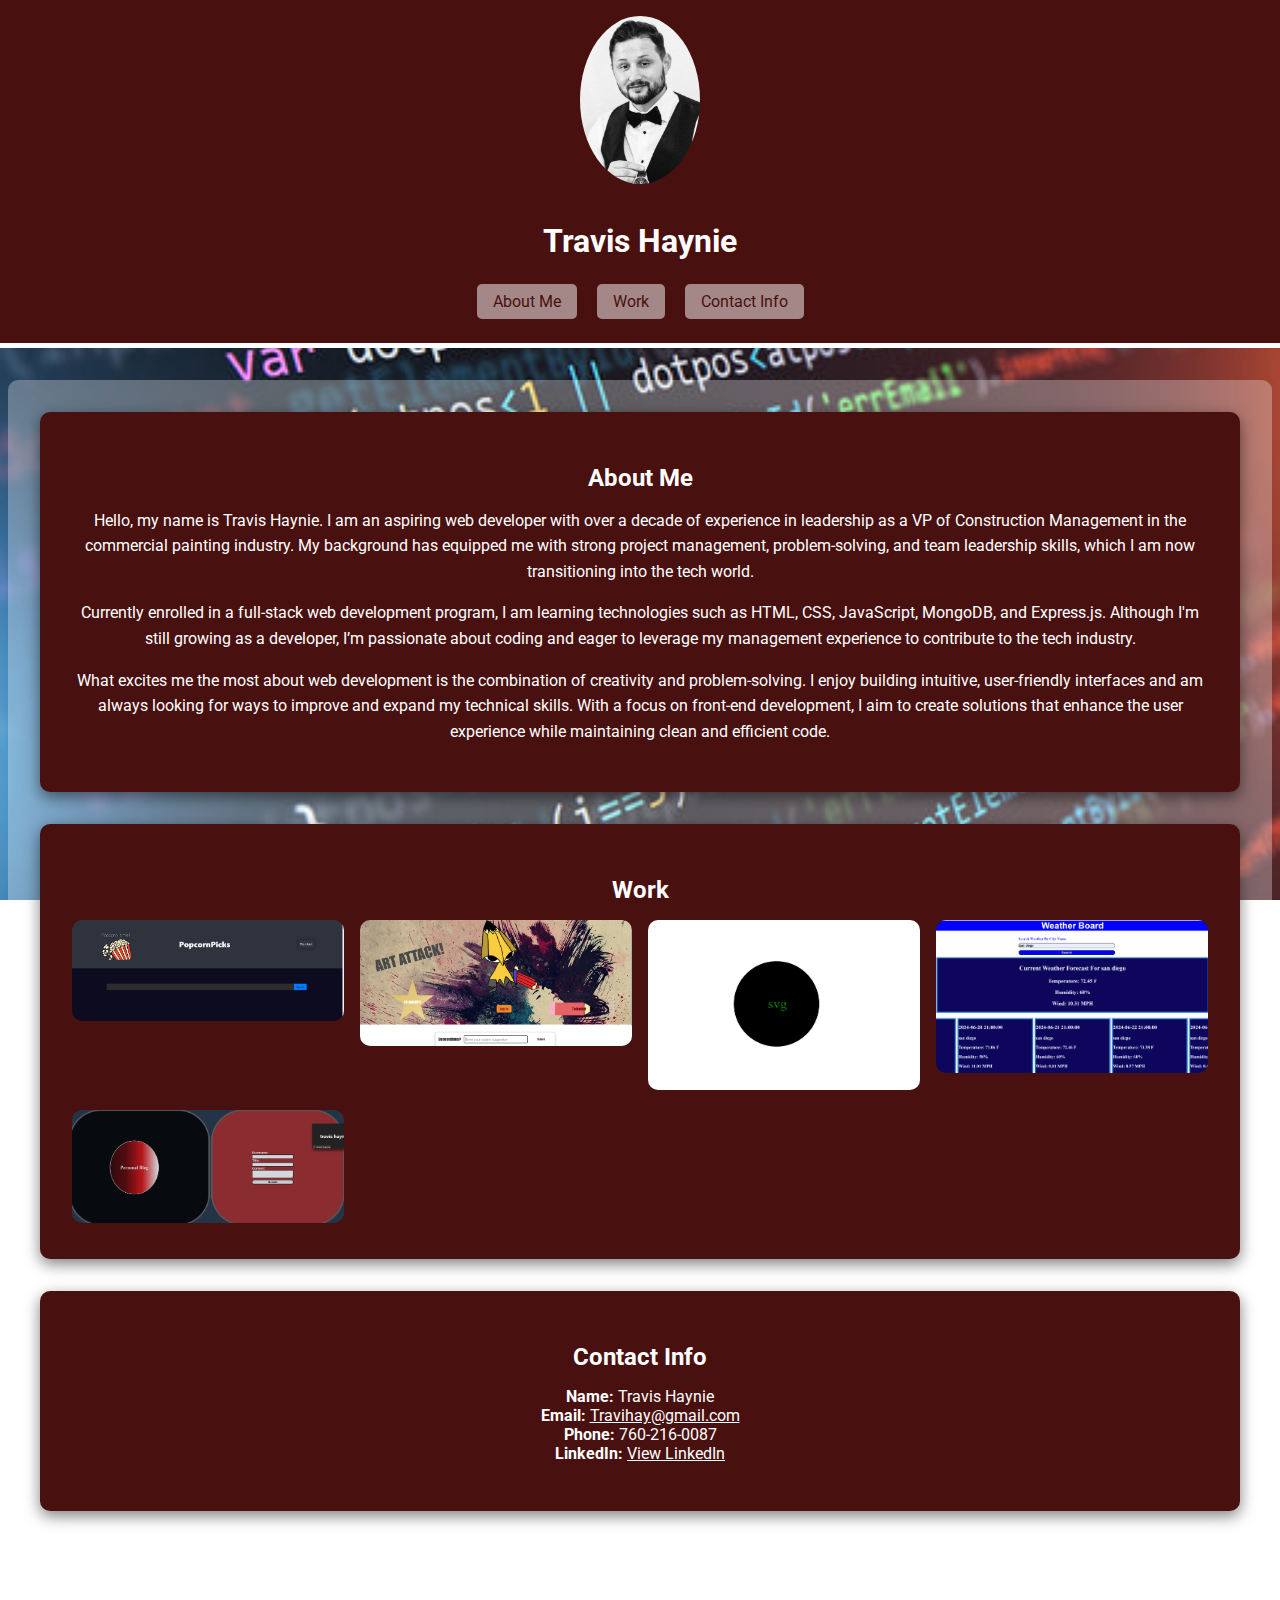
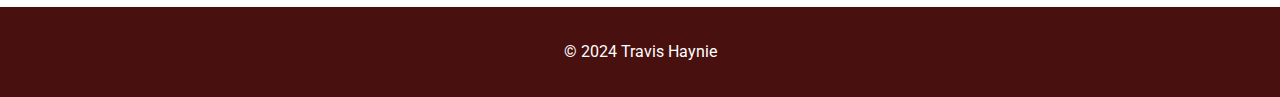
==== commit d8df77f8: "added anchor to work section for a new project link" ====
--- a/index.html
+++ b/index.html
@@ -49,6 +49,9 @@
                 <a class="git-hub" href="https://travishaynie.github.io/ForcastToday-Api/">
                     <img class="work-img" src="./assets/imgs/Screenshot 2024-06-19 153116.png" alt="New Project 3">
                 </a>
+                <a class="git-hub" href="https://travishaynie.github.io/Bloggers-API/">
+                    <img class="work-img" src="./assets/imgs/Screenshot 2024-06-09 163256.png" alt="New Project 4">
+                </a>
             </div>
         </section>
 
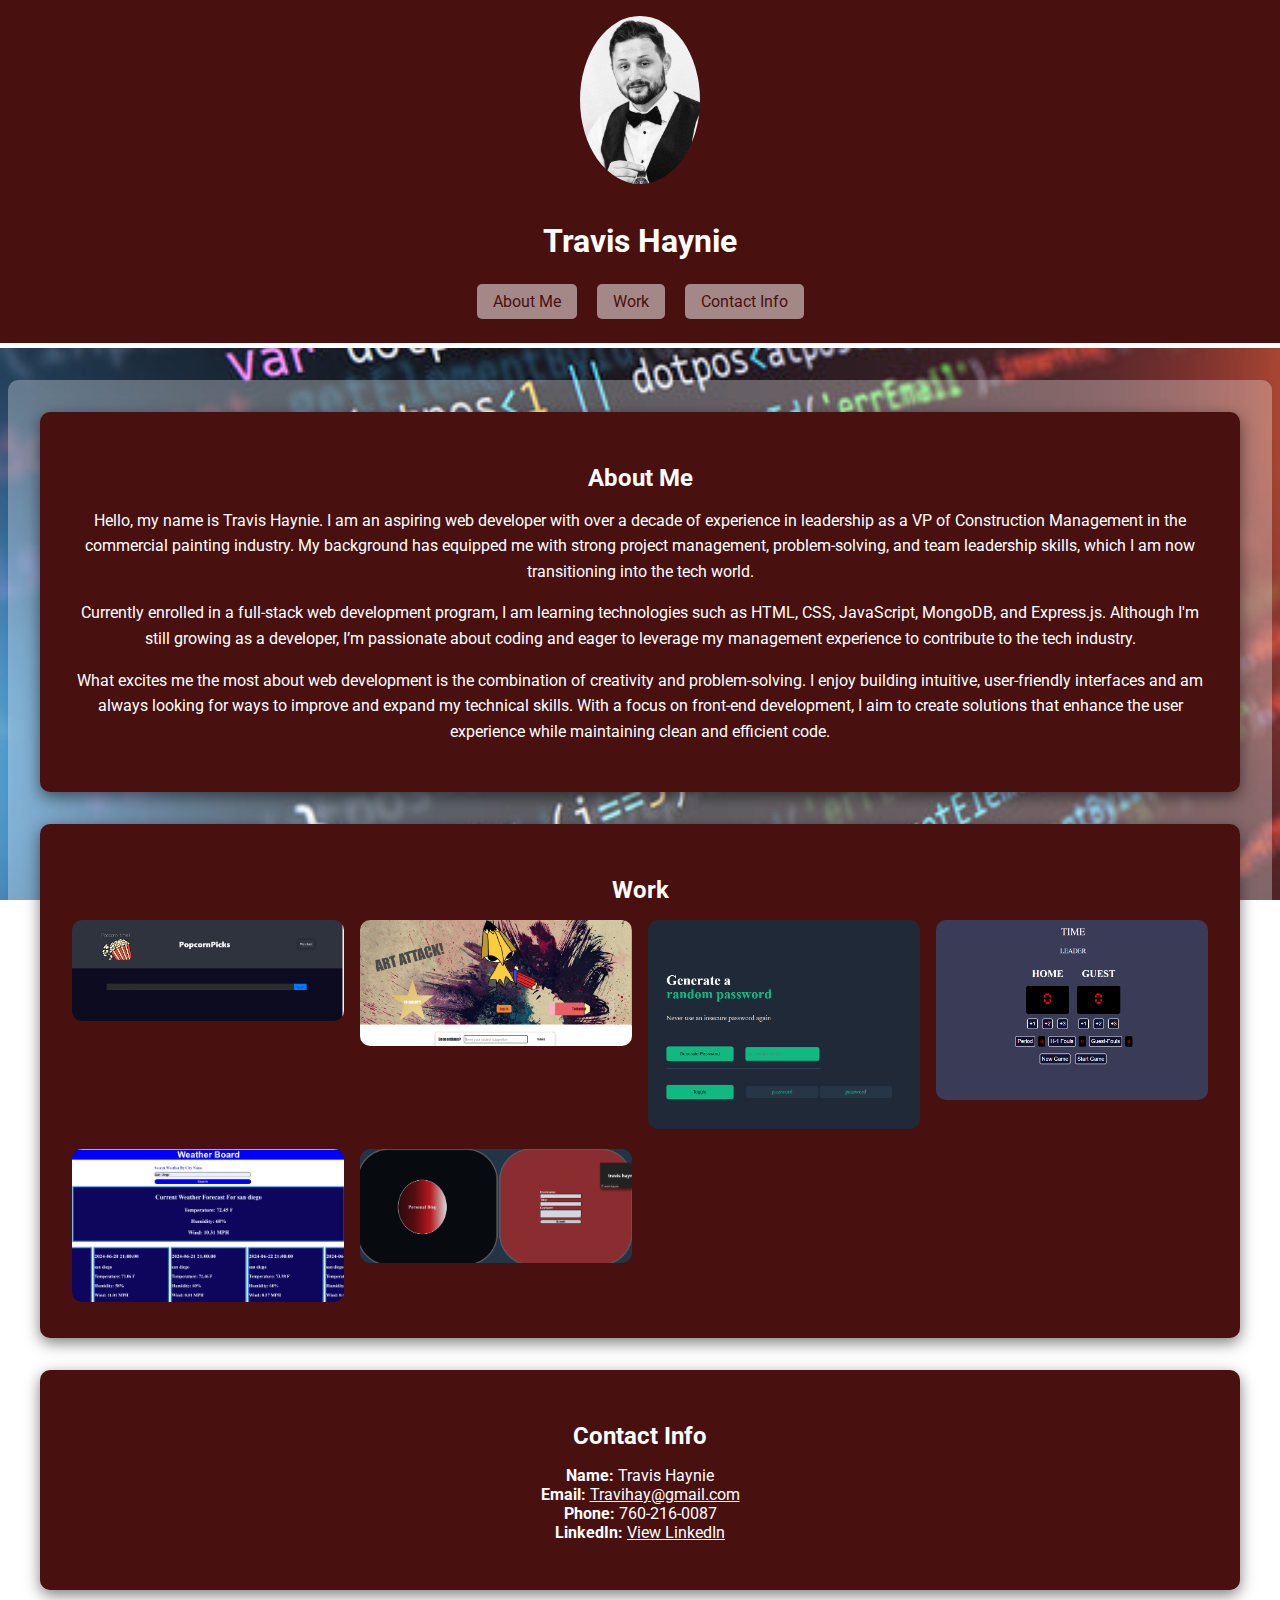
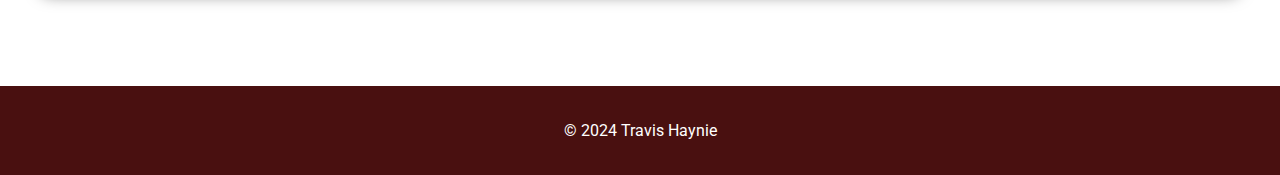
==== commit 56a7a88b: "changed the html and added images" ====
--- a/index.html
+++ b/index.html
@@ -39,18 +39,24 @@
                     <img class="work-img" src="./assets/imgs/porfolio project.png" alt="Popcorn Picks Project">
                 </a>
 
-                <!-- Placeholder for Additional Projects -->
                 <a class="git-hub" href="https://art-attack-2.onrender.com">
-                    <img class="work-img" src="./assets/imgs/Screenshot 2024-08-27 211242.png" alt="New Project 1">
+                    <img class="work-img" src="./assets/imgs/Screenshot 2024-08-27 211242.png" alt="ART Attack">
                 </a>
-                <a class="git-hub" href="https://drive.google.com/file/d/1uUDJupYLmc34b63eGEZrjv-WbyWlNEZL/view">
-                    <img class="work-img" src="./assets/imgs/Screenshot 2024-07-21 132154.png" alt="New Project 2">
+
+                <a class="git-hub" href="https://unrivaled-lokum-ca5c3b.netlify.app">
+                    <img class="work-img" src="./assets/imgs/random-passoword.png" alt="Generate Random Password">
                 </a>
+
+                <a class="git-hub" href="https://enchanting-jelly-50fa9c.netlify.app">
+                    <img class="work-img" src="./assets/imgs/scoreboard.png" alt="Scoreboard">
+                </a>
+
                 <a class="git-hub" href="https://travishaynie.github.io/ForcastToday-Api/">
-                    <img class="work-img" src="./assets/imgs/Screenshot 2024-06-19 153116.png" alt="New Project 3">
+                    <img class="work-img" src="./assets/imgs/Screenshot 2024-06-19 153116.png" alt="Weather Forecast">
                 </a>
+
                 <a class="git-hub" href="https://travishaynie.github.io/Bloggers-API/">
-                    <img class="work-img" src="./assets/imgs/Screenshot 2024-06-09 163256.png" alt="New Project 4">
+                    <img class="work-img" src="./assets/imgs/Screenshot 2024-06-09 163256.png" alt="Bloggers API">
                 </a>
             </div>
         </section>
